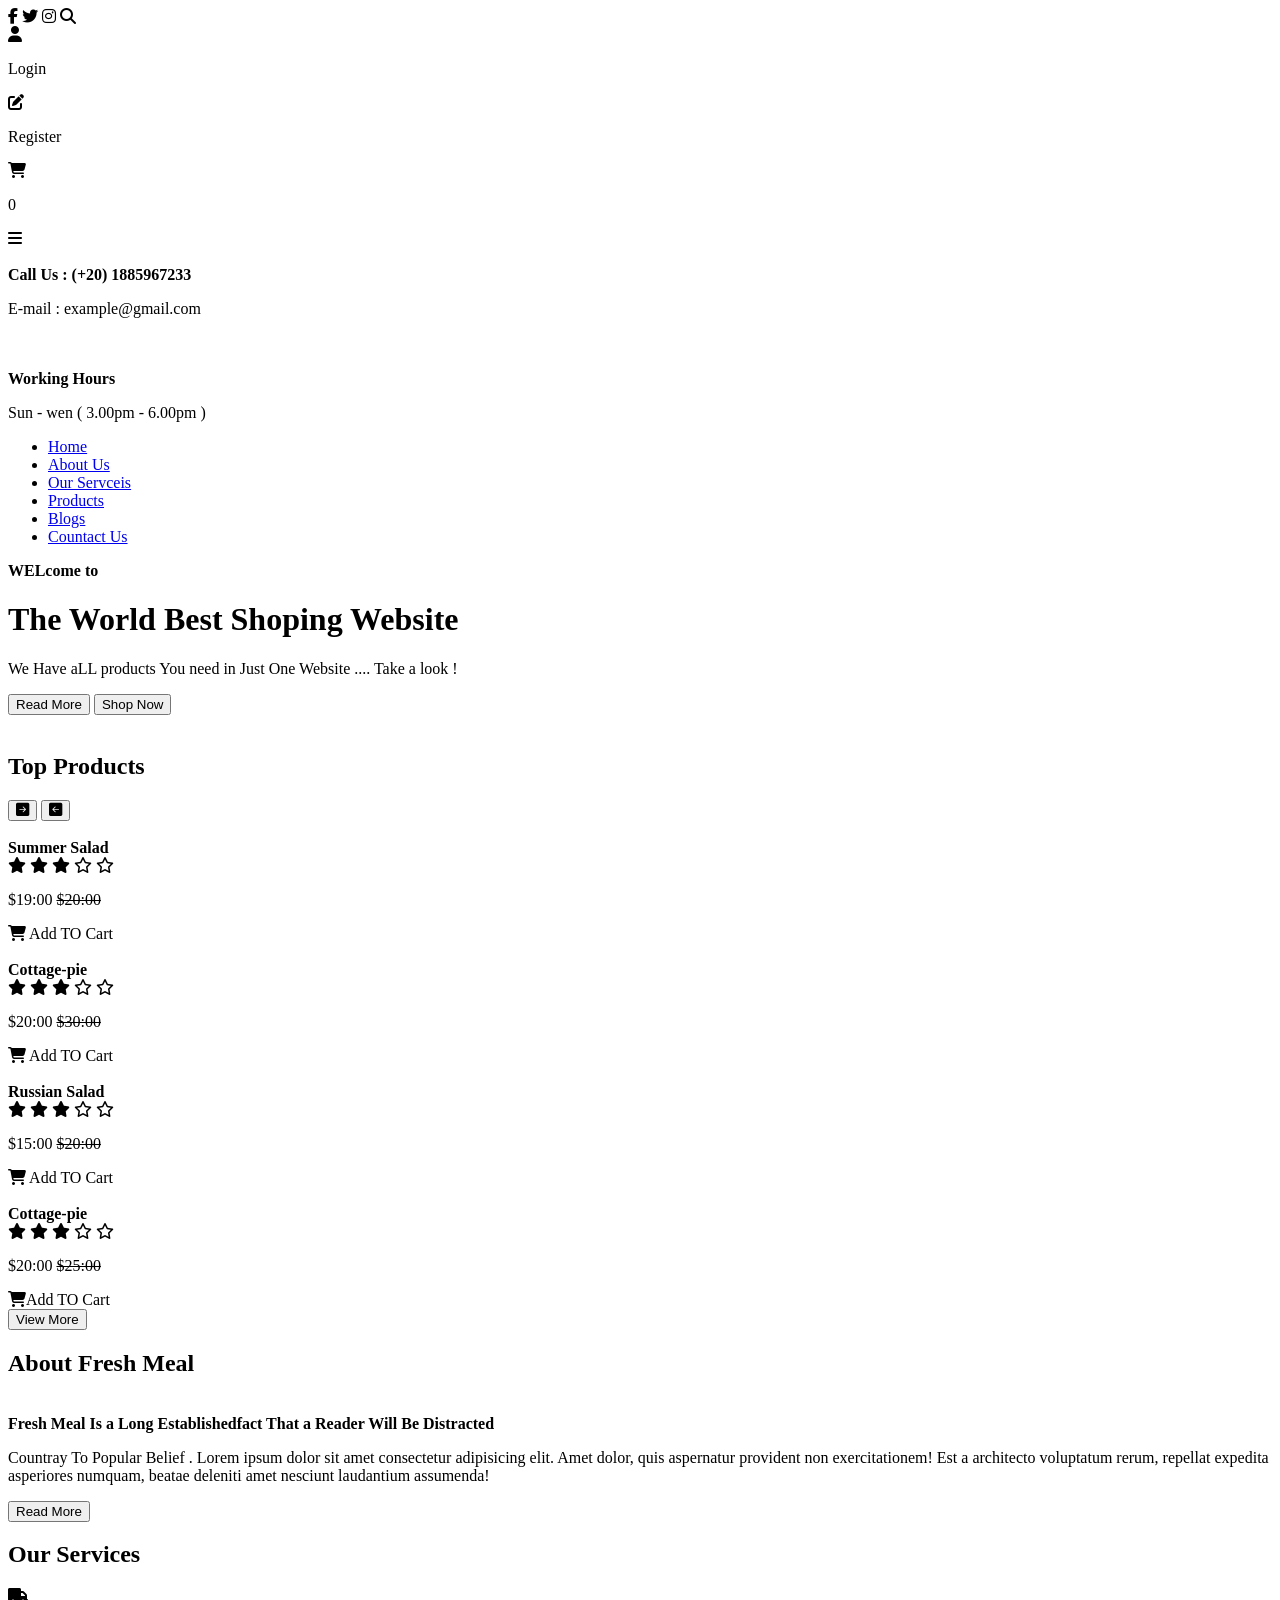
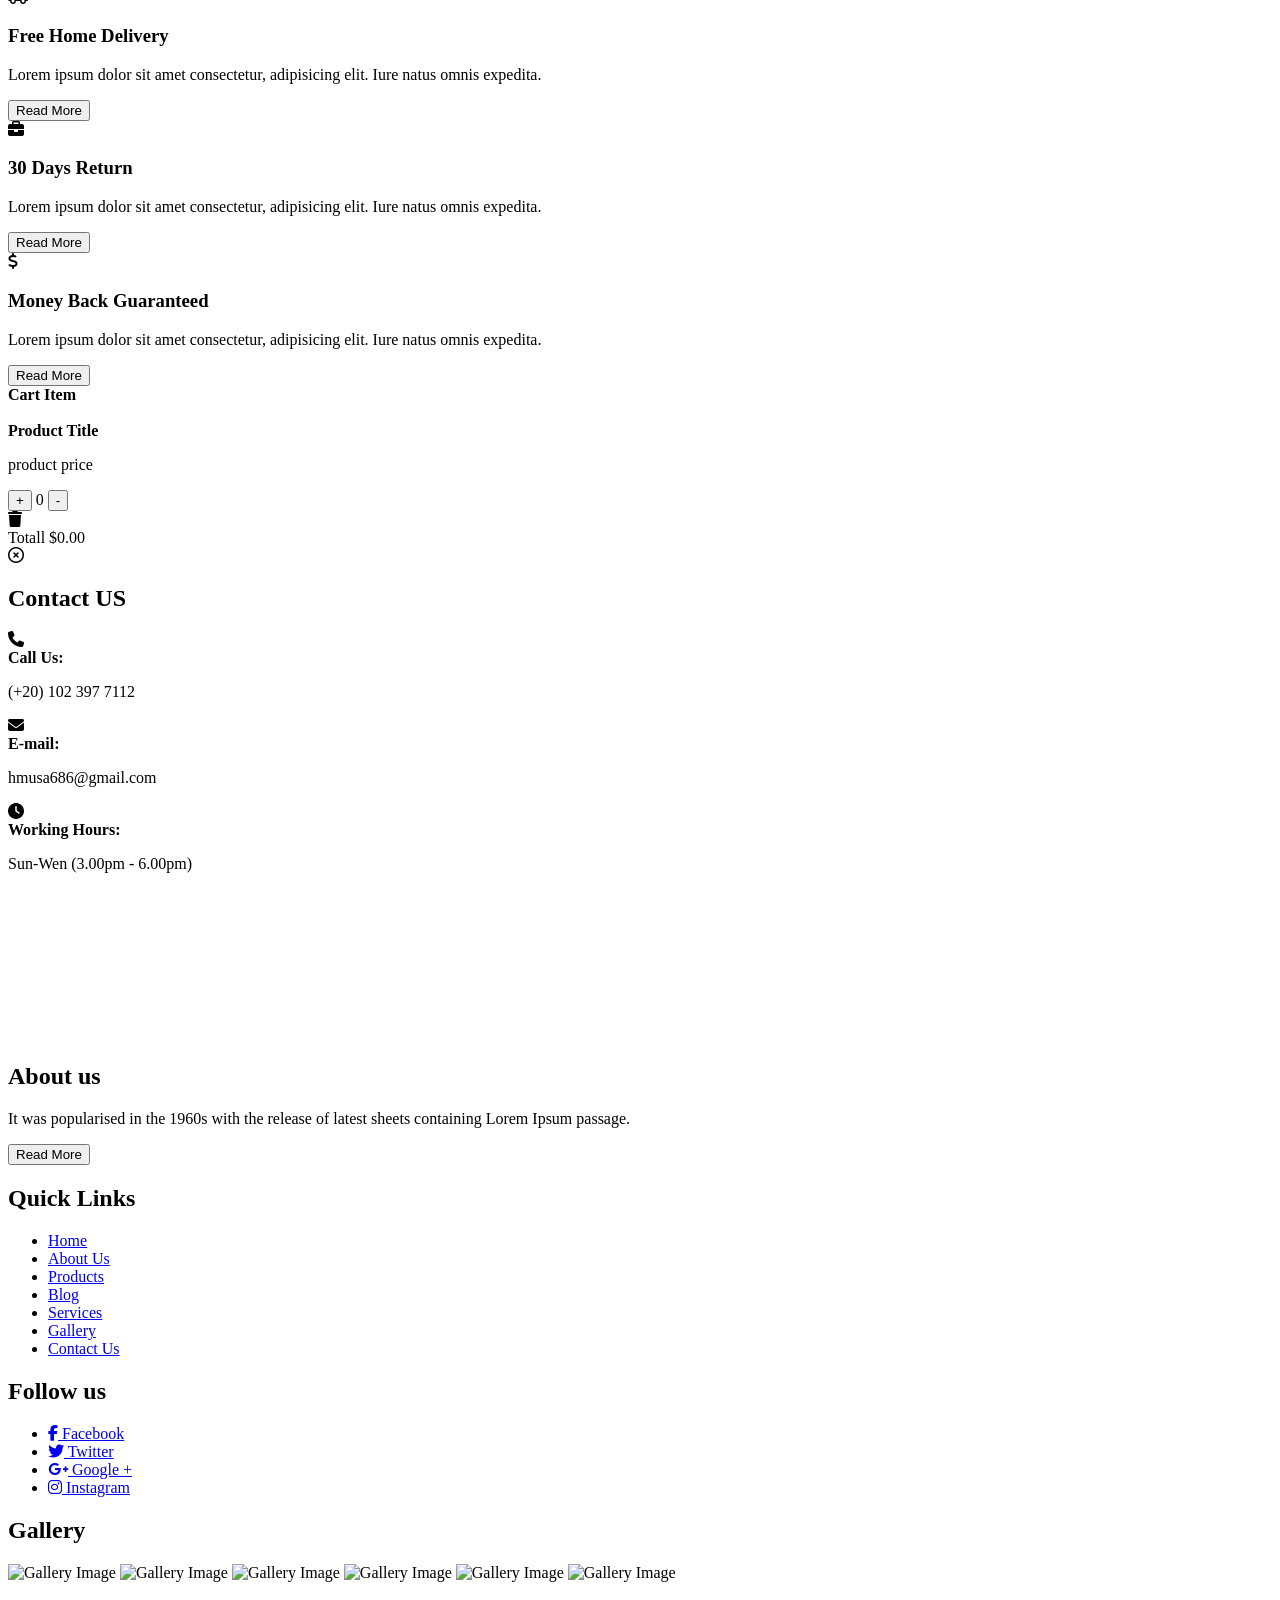
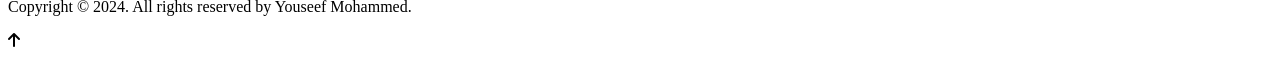
==== index.html @ c758f132 "Add files via upload" ====
<!DOCTYPE html>
<html lang="en">
<head>
    <meta charset="UTF-8">
    <meta name="viewport" content="width=device-width, initial-scale=1.0">
    <title>project-1</title>
    <!-- start slick-css -->
    <link rel="stylesheet" href="css/slick.css"> 
    <link rel="stylesheet" href="css/slick-theme.css"> 
    <!-- end slick-css -->
    <link rel="stylesheet" href="css/style.css">
    <!-- start icon -->
    <link rel="stylesheet" href="https://cdnjs.cloudflare.com/ajax/libs/font-awesome/6.6.0/css/all.min.css"
        integrity="sha512-Kc323vGBEqzTmouAECnVceyQqyqdsSiqLQISBL29aUW4U/M7pSPA/gEUZQqv1cwx4OnYxTxve5UMg5GT6L4JJg=="
        crossorigin="anonymous" referrerpolicy="no-referrer" />
        <link rel="stylesheet" href="https://cdn.jsdelivr.net/npm/bootstrap-icons@1.11.3/font/bootstrap-icons.min.css">
    <!-- end icon -->
</head>

<body>
    <!-- start nav -->
    <nav>
        <div class="top_nav">
            <div class="left_nav">
                <i class="fa-brands fa-facebook-f"></i>
                <i class="fa-brands fa-twitter"></i>
                <i class="fa-brands fa-instagram"></i>
                <i class="fa-solid fa-magnifying-glass"></i>
            </div>
            <div class="right_nav">
                <div>
                    <i class="fa-solid fa-user"></i>
                    <p>Login</p>
                </div>
                <div>
                    <i class="fa-solid fa-pen-to-square"></i>
                    <p>Register</p>
                </div>
                <div>
                    <i class="fa-solid fa-cart-shopping"></i>
                    <p class="cartLength">0</p>
                </div>
                <i class="fa-solid fa-bars"></i>

            </div>
        </div>
        <div class="down_nav">
            <div class="top">
                <div class="ayhaga">
                    <img src="img/phone-2.svg" alt="">
                    <div>
                        <b>Call Us : (+20) 1885967233</b>
                        <p>E-mail : example@gmail.com</p>
                    </div>
                </div>
                <img src="img/logo.svg" alt="">
                <div class="ayhaga">
                    <img src="img/clock.svg" alt="">
                    <div>
                        <b>Working Hours</b>
                        <p>Sun - wen ( 3.00pm - 6.00pm )</p>
                    </div>
                </div>

            </div>
            <ul>
                <li>
                    <a href="index.html" class="active">Home</a>
                </li>
                <li>
                    <a href="aboutus.html">About Us</a>
                </li>
                <li>
                    <a href="ourservice.html">Our Servceis</a>
                </li>
                <li>
                    <a href="products.html">Products</a>
                </li>
                <li>
                    <a href="#">Blogs</a>
                </li>
                <li>
                    <a href="contactus.html">Countact Us</a>
                </li>
            </ul>
        </div>

    </nav>
    <!-- end nav -->
    <!-- start header -->
    <header>
        <div class="header_title">
            <b>WELcome to <img src="img/logo-2.svg" alt=""></b>
            <h1>The World Best <span>Shoping</span> Website</h1>
            <p>We Have aLL products You need in Just One Website .... Take a look !</p>
            <div>
                <button>Read More</button>
                <button>Shop Now</button>
            </div>
        </div>
        <img src="img/straw.png" alt="">
    </header>
    <!-- end header -->


    <!-- start  sec top_products -->
    <section class="top_products">
        <h2 class="sec_title">Top Products</h2>
        <div class="icon">
        <button class="slider_icon slide_to_right"><i class="bi bi-arrow-right-square-fill"></i></button>
        <button class="slider_icon slide_to_left"><i class="bi bi-arrow-left-square-fill"></i></button>
        </div>
        <div class="slider">
            <div class="card">
                <div>
                    <img src="img/plate-1.png" alt="">
                </div>
                <div>
                <b>Summer Salad</b> 
                <div>
                    <i class="fa-solid fa-star"></i>
                    <i class="fa-solid fa-star"></i>
                    <i class="fa-solid fa-star"></i>
                    <i class="fa-regular fa-star"></i>
                    <i class="fa-regular fa-star"></i>
                </div>
                <p>$19:00 <del>$20:00</del></p>
                </div>  
                <div class="Addtocart">
                    <i class="fa-solid fa-cart-shopping"></i>
                    Add TO Cart
                </div>
            </div>
            <div class="card">
                <div>
                    <img src="img/Food Store_files/plate-4.png" alt="">
                </div>
                <div>
                <b>Cottage-pie</b> 
                <div>
                    <i class="fa-solid fa-star"></i>
                    <i class="fa-solid fa-star"></i>
                    <i class="fa-solid fa-star"></i>
                    <i class="fa-regular fa-star"></i>
                    <i class="fa-regular fa-star"></i>
                </div>
                <p>$20:00 <del>$30:00</del></p>
                </div>  
                <div class="Addtocart">
                    <i class="fa-solid fa-cart-shopping"></i>
                    Add TO Cart
                </div>
            </div>

            <div class="card">
                <div>
                    <img src="img/Food Store_files/plate-3.png" alt="">
                </div>
                <div>
                <b>Russian Salad</b> 
                <div>
                    <i class="fa-solid fa-star"></i>
                    <i class="fa-solid fa-star"></i>
                    <i class="fa-solid fa-star"></i>
                    <i class="fa-regular fa-star"></i>
                    <i class="fa-regular fa-star"></i>
                </div>
                <p>$15:00 <del>$20:00</del></p>
                </div>  
                <div class="Addtocart">
                    <i class="fa-solid fa-cart-shopping"></i>
                    Add TO Cart
                </div>
            </div>

            <div class="card">
                <div>
                    <img src="img/plate-4.png" alt="">
                </div>
                <div>
                <b>Cottage-pie </b> 
                <div>
                    <i class="fa-solid fa-star"></i>
                    <i class="fa-solid fa-star"></i>
                    <i class="fa-solid fa-star"></i>
                    <i class="fa-regular fa-star"></i>
                    <i class="fa-regular fa-star"></i>
                </div>
                <p>$20:00 <del>$25:00</del></p>
                </div>  
                <div class="Addtocart">
                    <i class="fa-solid fa-cart-shopping"></i>Add TO Cart
                    
                </div>
            </div>



        </div>

        <button class="view_more">View More</button>
    </section>
    <!-- end  sec top_products -->


    <!-- start sec-About -->
    <section class="About">
        <h2 class="sec_title">About Fresh Meal</h2>
        <div class="container">
            <div><img src="img/yogurt.png" alt=""></div>
            <div>
                <b>Fresh Meal Is a Long Establishedfact That a Reader Will Be Distracted</b>
                <p>Countray To Popular Belief . Lorem ipsum dolor sit amet consectetur adipisicing elit. Amet dolor, quis aspernatur provident non exercitationem! Est a architecto voluptatum rerum, repellat expedita asperiores numquam, beatae deleniti amet nesciunt laudantium assumenda!</p>
                <button class="btn">Read More</button>
            </div>
            
            

    </section>
    <!-- end sec-About -->

    <section class="services">
        <h2 class="sec_title">Our Services</h2>
        <div class="services-container">
            <div class="service-box">
                <div class="icon">
                <div class="diamond-shape"></div>
                <i class="fa-solid fa-truck"></i>
                </div>
                <h3>Free Home Delivery</h3>
                <p>Lorem ipsum dolor sit amet consectetur, adipisicing elit. Iure natus omnis expedita.</p>
                <button class="btn">Read More</button>
            </div>
            <div class="service-box ">
                <div class="icon">
                    <div class="diamond-shape"></div>
                    <i class="fa-solid fa-briefcase"></i>
                </div>
                <h3 >30 Days Return</h3>
                <p>Lorem ipsum dolor sit amet consectetur, adipisicing elit. Iure natus omnis expedita.</p>
                <button class="btn highlight-btn">Read More</button>
            </div>
            <div class="service-box">
                <div class="icon">
                    <div class="diamond-shape"></div>
                    <i class="fa-solid fa-dollar-sign"></i>
                </div>
                <h3>Money Back Guaranteed</h3>
                <p>Lorem ipsum dolor sit amet consectetur, adipisicing elit. Iure natus omnis expedita.</p>
                <button class="btn">Read More</button>
            </div>
        </div>
    </section>
    <!-- start cart -->
    <div class="cart">
        <b>Cart Item</b>
        <div class="container">
        <div class="card">
            <img src="img/plate-1.png" alt="">
            <div>
                <b>Product Title</b>
                <p>product price</p>
            </div>
            <div>
                <button>+</button>
                <span>0</span>
                <button>-</button>
            </div>
            <i class="fa-solid fa-trash"></i>
        </div>
        </div>
        <div class="totall">
            <span>Totall</span>
            <span class="totallprice">$0.00</span>
        </div>
        <i class="fa-regular fa-circle-xmark"></i>
    </div>
    <!-- end cart -->
    <!-- start contact us -->
    <section class="contact-section">
        <div class="contact-info">
        <h2>Contact <span>US</span></h2>
        <div class="contact-item">
            <i class="fa-solid fa-phone"></i>
            <div>
            <strong>Call Us:</strong>
            <p>(+20) 102 397 7112</p>
            </div>
        </div>
        <div class="contact-item">
            <i class="fa-solid fa-envelope"></i>
            <div>
            <strong>E-mail:</strong>
            <p>hmusa686@gmail.com</p>
            </div>
        </div>
        <div class="contact-item">
            <i class="fa-solid fa-clock"></i>
            <div>
            <strong>Working Hours:</strong>
            <p>Sun-Wen (3.00pm - 6.00pm)</p>
            </div>
        </div>
        </div>
        
        <div class="contact-map">
            <iframe 
            src="https://www.google.com/maps/embed?pb=!1m18!1m12!1m3!1d3454.7365084980243!2d31.490506314444317!3d30.027689626333846!2m3!1f0!2f0!3f0!3m2!1i1024!2i768!4f13.1!3m3!1m2!1s0x14583c2ee41d546f%3A0xd5dba2c9dc7b55c9!2zQW1lcmljYW4gVW5pdmVyc2l0eQ!5e0!3m2!1sen!2seg!4v1683664272433!5m2!1sen!2seg" 
            width="100%" 
            height="100%" 
            style="border:0;" 
            allowfullscreen="" 
            loading="lazy"
            referrerpolicy="no-referrer-when-downgrade">
        </iframe>
    </div>
</section>

<!-- end contact us -->

<!-- start footer--> 
    <footer>
        <div class="footer-container">
            <div class="footer-section about">
                <h2>About us</h2>
                <p>It was popularised in the 1960s with the release of latest sheets containing Lorem Ipsum passage.</p>
                <button class="read-more">Read More</button>
            </div>
            <div class="footer-section links">
                <h2>Quick Links</h2>
                <ul>
                    <li><a href="#">Home</a></li>
                    <li><a href="#">About Us</a></li>
                    <li><a href="#">Products</a></li>
                    <li><a href="#">Blog</a></li>
                    <li><a href="#">Services</a></li>
                    <li><a href="#">Gallery</a></li>
                    <li><a href="#">Contact Us</a></li>
                </ul>
            </div>
            <div class="footer-section social">
                <h2>Follow us</h2>
                <ul>
                    <li><a href="#"><i class="fa-brands fa-facebook-f"></i> Facebook</a></li>
                    <li><a href="#"><i class="fa-brands fa-twitter"></i>    Twitter</a></li>
                    <li><a href="#"><i class="fa-brands fa-google-plus-g"></i> Google +</a></li>
                    <li><a href="#"><i class="fa-brands fa-instagram"></i> Instagram</a></li>
                </ul>
            </div>
            <div class="footer-section gallery">
                <h2>Gallery</h2>
                <div class="gallery-images">
                    <img src="img/food-table (1).jpg" alt="Gallery Image">
                    <img src="img/food-table (1).jpg" alt="Gallery Image">
                    <img src="img/food-table (1).jpg" alt="Gallery Image">
                    <img src="img/food-table (1).jpg" alt="Gallery Image">
                    <img src="img/food-table (1).jpg" alt="Gallery Image">
                    <img src="img/food-table (1).jpg" alt="Gallery Image">
                </div>
            </div>
        </div>
        <div class="footer-bottom">
            <p>Copyright © 2024. All rights reserved by <span> Youseef Mohammed</span>.</p>
        </div>
    </footer>
    <!-- end footer--> 
    <div class="scroll_to_top"> <i class="fa-solid fa-arrow-up"></i></div>
    <script src="js/jquery.js"></script>
    <script src="js/slick.min.js"></script>
    <script src="js/main.js"></script>
</body>

</html>
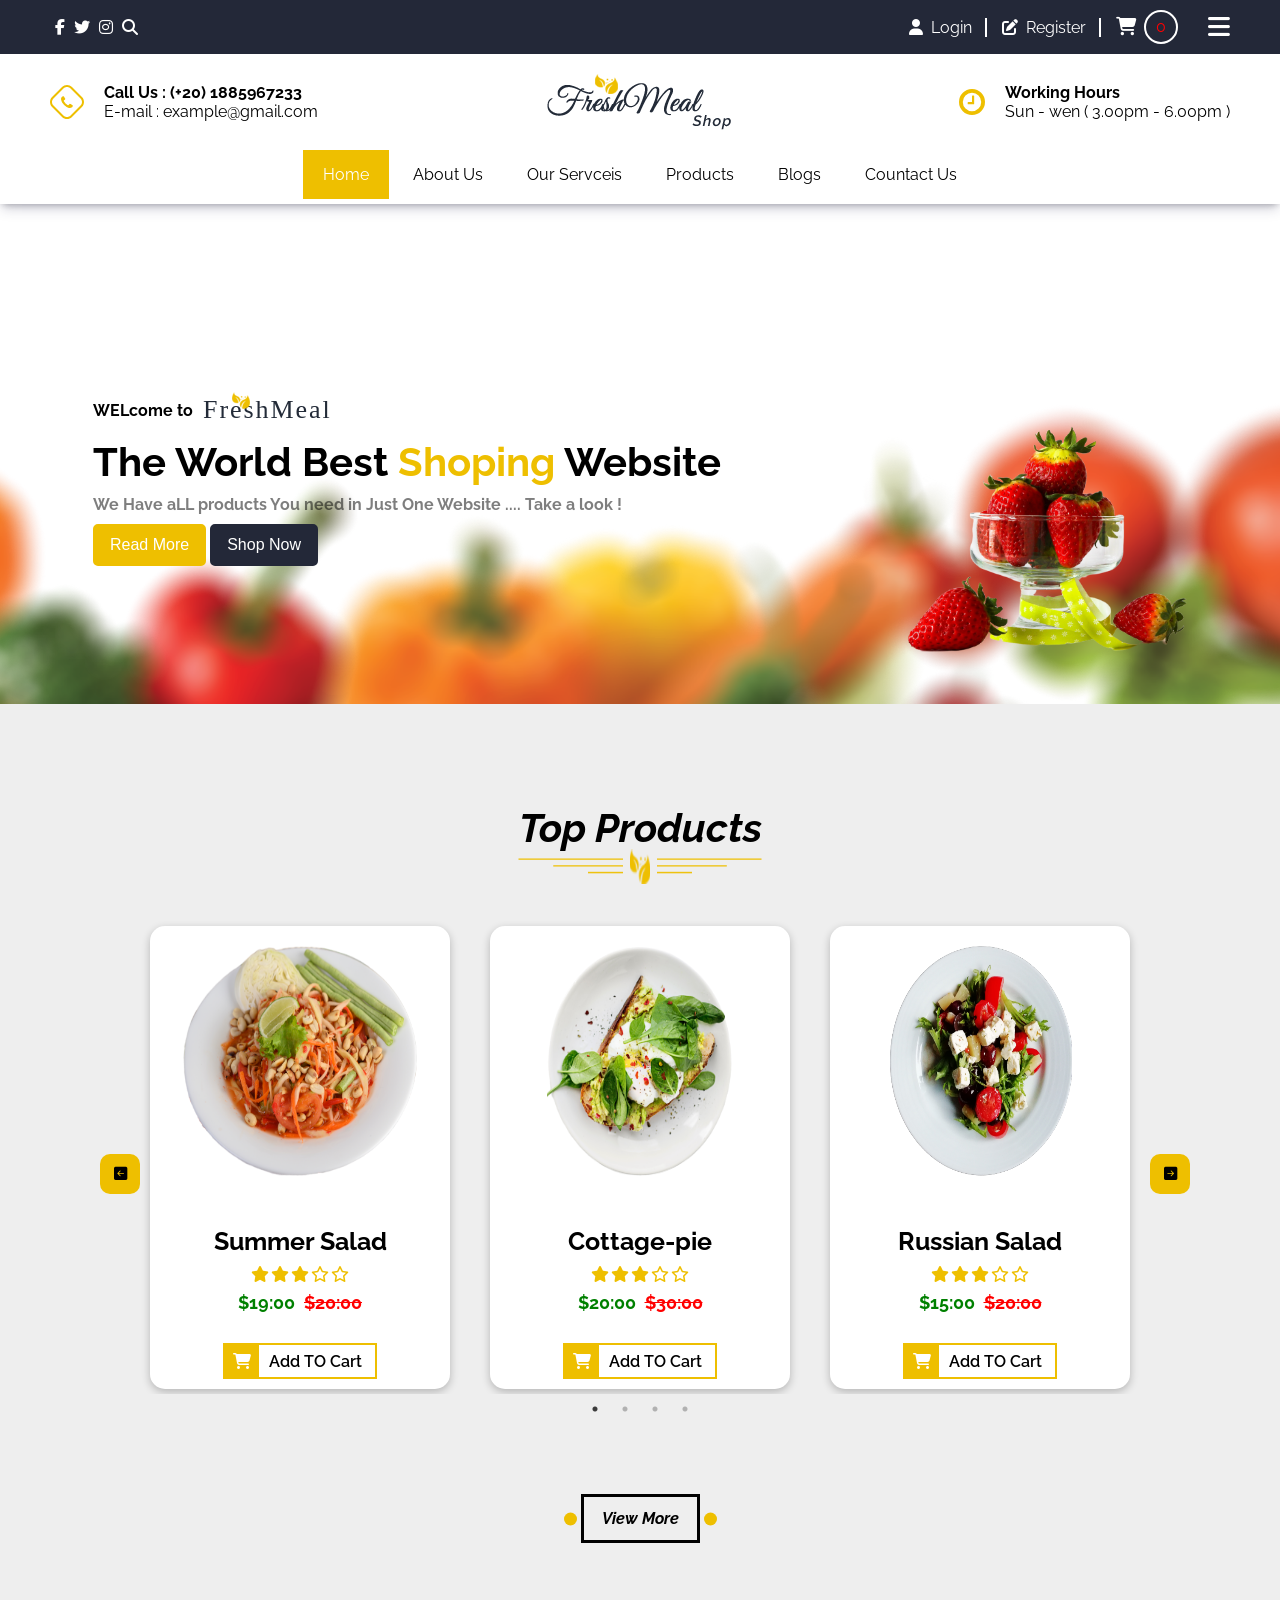
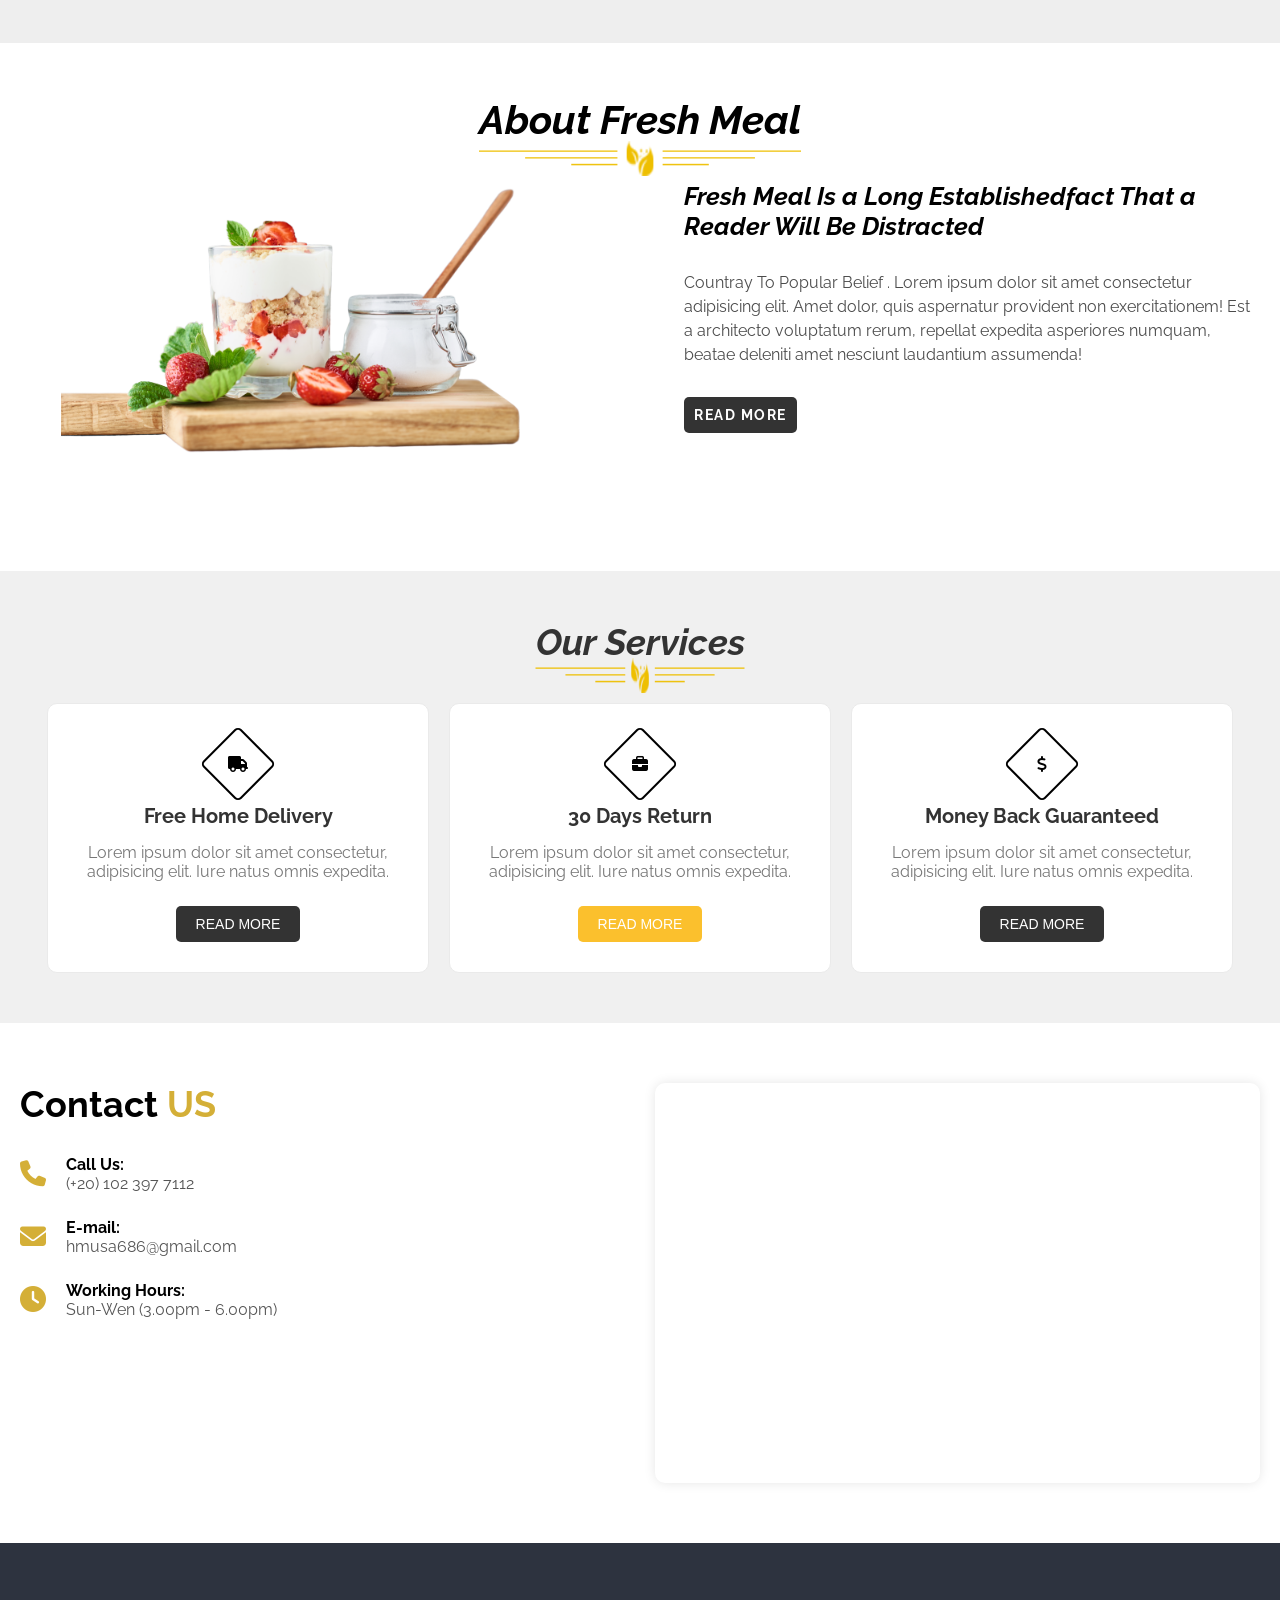
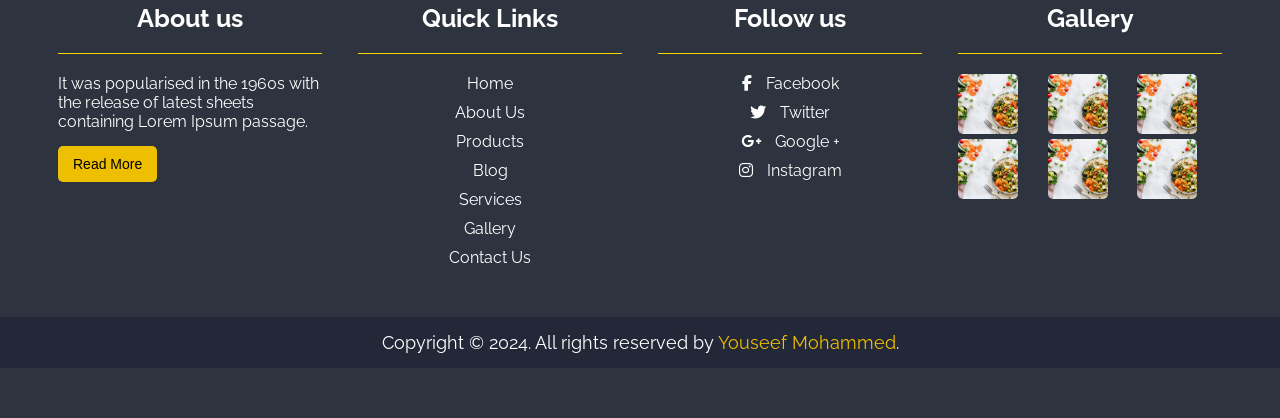
==== commit 1f0c4988: "Update index.html" ====
--- a/index.html
+++ b/index.html
@@ -133,7 +133,7 @@
             </div>
             <div class="card">
                 <div>
-                    <img src="img/Food Store_files/plate-4.png" alt="">
+                    <img src="img/plate-4.png" alt="">
                 </div>
                 <div>
                 <b>Cottage-pie</b> 
@@ -154,7 +154,7 @@
 
             <div class="card">
                 <div>
-                    <img src="img/Food Store_files/plate-3.png" alt="">
+                    <img src="img/plate-3.png" alt="">
                 </div>
                 <div>
                 <b>Russian Salad</b> 
@@ -370,4 +370,4 @@
     <script src="js/main.js"></script>
 </body>
 
-</html>+</html>
--- a/css/style.css
+++ b/css/style.css
@@ -0,0 +1,989 @@
+@import url("https://fonts.googleapis.com/css2?family=Raleway:ital,wght@0,100..900;1,100..900&display=swap");
+body {
+  font-family: "Raleway", sans-serif;
+  min-height: 3000px;
+}
+:root {
+  --main-color: #eebf00;
+  --second-color: #232838;
+}
+* {
+  margin: 0;
+  padding: 0;
+}
+/* start nav */
+nav {
+  box-shadow: rgba(50, 50, 93, 0.25) 0px 6px 12px -2px,
+    rgba(0, 0, 0, 0.3) 0px 3px 7px -3px;
+  position: sticky;
+  top: 0;
+  width: 100%;
+  z-index: 10;
+  background-color: #fff;
+}
+.top_nav {
+  display: flex;
+  align-items: center;
+  justify-content: space-between;
+  background-color: var(--second-color);
+  padding: 10px 50px;
+  color: #fff;
+}
+.top_nav .left_nav * {
+  margin-left: 5px;
+}
+.top_nav .right_nav {
+  display: flex;
+  align-items: center;
+  justify-content: center;
+  gap: 30px;
+}
+.top_nav .right_nav div {
+  display: flex;
+  align-items: center;
+  justify-content: center;
+  gap: 5px;
+
+  position: relative;
+}
+.top_nav .right_nav div i {
+}
+.top_nav .right_nav div p {
+  transition: 0.5s;
+  cursor: pointer;
+  margin-left: 3px;
+}
+.top_nav .right_nav div p:hover {
+  color: var(--main-color);
+}
+.top_nav .right_nav div:nth-of-type(3) i {
+  font-size: 18px;
+  transition: 0.5s;
+}
+.top_nav .right_nav div:nth-of-type(3) i:hover {
+  transform: rotate(360deg);
+}
+.top_nav .right_nav div:nth-of-type(3) p {
+  height: 20px;
+  width: 20px;
+  text-align: center;
+  padding: 5px;
+  border: 2px solid #fff;
+  border-radius: 50%;
+  color: red;
+}
+.top_nav .right_nav div:not(:last-of-type)::after {
+  content: "";
+  position: absolute;
+  height: 100%;
+  width: 2px;
+  top: 0;
+  right: -15px; /*-15 is half of gap*/
+  background-color: #fff;
+}
+
+.fa-bars {
+  font-size: 25px;
+  transition: 0.5s;
+  cursor: pointer;
+  display: none;
+}
+.fa-bars.open {
+  transform: rotate(90deg);
+  text-shadow: 2px 2px 5px var(--main-color);
+}
+
+@media (max-width: 768px) {
+  .fa-bars {
+    display: block;
+  }
+}
+
+/* end nav */
+
+/* start down_nav */
+.down_nav {
+  display: flex;
+  align-items: center;
+  justify-content: center;
+  padding: 10px 50px 5px;
+  flex-direction: column;
+  gap: 10px;
+}
+.down_nav .top {
+  width: 100%;
+  display: flex;
+  justify-content: space-between;
+  align-items: center;
+  padding: 10px 0;
+}
+
+.down_nav .top .ayhaga {
+  display: flex;
+  align-items: center;
+  justify-content: center;
+  gap: 20px;
+}
+
+.down_nav ul {
+  display: flex;
+  gap: 4px;
+  transition: 0.5s;
+}
+.down_nav ul li {
+  list-style: none;
+}
+.down_nav ul li a {
+  display: block;
+  text-decoration: none;
+  color: #000;
+  padding: 15px 20px;
+  font-weight: 600px;
+  transition: 0.5s;
+}
+.down_nav ul li a:hover,
+.down_nav ul li a.active {
+  background-color: var(--main-color);
+  color: #fff;
+}
+@media (max-width: 768px) {
+  .down_nav .top .ayhaga:nth-of-type(2) {
+    display: none;
+  }
+  .down_nav {
+    position: relative;
+  }
+  .down_nav ul {
+    position: absolute;
+    top: 200%;
+    flex-direction: column;
+    background-color: #fff;
+    width: 100%;
+    padding: 20px;
+    transition: 0.5s;
+    opacity: 0;
+    height: 0;
+    overflow: hidden;
+  }
+  .down_nav ul.open {
+    opacity: 1;
+    height: auto;
+    padding: 20;
+    overflow: visible;
+    top: 100%;
+  }
+  .down_nav ul li {
+  }
+  .down_nav ul a {
+    text-align: center;
+  }
+}
+
+/* end down_nav */
+
+/* start header */
+header {
+  display: flex;
+  justify-content: space-around;
+  align-items: center;
+  min-height: 50vh;
+  background: url(../img/hero.png) bottom no-repeat;
+  background-size: cover;
+  margin-top: 50px;
+}
+header .header_title {
+  display: flex;
+  flex-direction: column;
+  gap: 10px;
+}
+header .header_title b {
+  display: flex;
+  align-items: center;
+  gap: 10px;
+}
+header .header_title h1 {
+  font-size: 40px;
+}
+header .header_title h1 span {
+  color: var(--main-color);
+}
+header .header_title p {
+  font-weight: 700;
+  opacity: 0.5;
+}
+header .header_title div button {
+  padding: 10px 15px;
+  background-color: var(--main-color);
+  color: #fff;
+  border-radius: 5px;
+  border: 2px solid var(--main-color);
+  cursor: pointer;
+  font-size: 16px;
+  transition: 0.5s;
+}
+header .header_title div button:hover {
+  background-color: #fff;
+  color: var(--main-color);
+}
+header .header_title div button:nth-of-type(2),
+.btn {
+  color: #fff;
+  background-color: var(--second-color);
+  border: 2px solid var(--second-color);
+}
+header .header_title div button:nth-of-type(2):hover,
+.btn:hover {
+  color: var(--second-color);
+  background-color: #fff;
+}
+header > img:nth-of-type(1) {
+  margin-top: 120px;
+  width: 280px;
+  animation: logo 1s linear alternate infinite;
+}
+@keyframes logo {
+  100% {
+    transform: translateY(-20px);
+  }
+}
+@media (max-width: 768px) {
+  header {
+    flex-direction: column;
+    padding: 10px 0;
+  }
+  header .header_title {
+    padding: 20px;
+  }
+  header .header_title b {
+    font-size: 15px;
+  }
+  header .header_title h1 {
+    font-size: 30px;
+  }
+  @keyframes logo {
+    100% {
+      transform: translatex(-20px);
+    }
+  }
+  header > img:nth-of-type(1) {
+    width: 250px;
+    animation: logo 1s linear alternate infinite;
+  }
+}
+/* end header */
+
+/* start section top_products */
+section {
+  padding: 100px 0;
+}
+section .sec_title {
+  font-size: 40px;
+  font-style: italic;
+  position: relative;
+  text-align: center;
+  width: max-content;
+}
+section .sec_title::before {
+  content: "";
+  position: absolute;
+  height: 35px;
+  width: 100%;
+  background: url(../img/download.png) no-repeat center;
+  background-size: 100% 100%;
+  bottom: -70%;
+  left: 50%;
+  transform: translateX(-50%);
+}
+.top_products {
+  background-color: #eee;
+  display: flex;
+  flex-direction: column;
+  align-items: center;
+  justify-content: center;
+  gap: 70px;
+  position: relative; 
+  
+} 
+
+.top_products .slider {
+  width: 100%;
+  padding: 0 130px;
+  box-sizing: border-box;
+  display: flex;
+  flex-wrap: wrap;
+  gap: 30px;                                                    
+}
+.top_products .slider .card {
+  background-color: #fff;
+  display: flex;
+  flex-direction: column;
+  gap: 30px;
+  align-items: center;
+  justify-content: center;
+  border-radius: 15px;
+  transition: 0.5s;
+  box-shadow: rgba(0, 0, 0, 0.24) 0px 3px 8px;
+}
+.top_products .slider .card:hover {
+  box-shadow: 5px 5px 10px 3px var(--main-color),
+    -5px -5px 10px 3px var(--main-color);
+  border-radius: 30px;
+}
+
+.top_products .slider .card > div:nth-of-type(1) {
+  padding: 20px 0;
+  display: flex;
+  align-items: center;
+  justify-content: center;
+}
+.top_products .slider .card div:nth-of-type(1) img {
+  width: 80%;
+  height: 230px;
+}
+.top_products .slider .card div:nth-of-type(2) {
+  width: 100%;
+  display: flex;
+  flex-direction: column;
+  gap: 10px;
+  align-items: center;
+}
+.top_products .slider .card div:nth-of-type(2) b {
+  font-size: 25px;
+}
+.top_products .slider .card div:nth-of-type(2) div {
+  display: flex;
+  gap: 2px;
+}
+.top_products .slider .card div:nth-of-type(2) div i {
+  color: var(--main-color);
+}
+.top_products .slider .card div:nth-of-type(2) p {
+  font-size: 18px;
+  color: green;
+  font-weight: bold;
+}
+.top_products .slider .card div:nth-of-type(2) p del {
+  color: red;
+  margin-left: 5px;
+}
+.top_products .Addtocart {
+  width: 50%;
+  border: 2px solid var(--main-color);
+  display: flex;
+  align-items: center;
+  margin-bottom: 10px;
+  gap: 10px;
+  cursor: pointer;
+  position: relative;
+  font-weight: 600;
+  transition: 0.5s;
+  z-index: 1;
+}
+.top_products .Addtocart i {
+  padding: 8px;
+  background-color: var(--main-color);
+  color: #fff;
+}
+.top_products .Addtocart::after {
+  content: "";
+  position: absolute;
+  background-color: var(--main-color);
+  width: 0;
+  height: 100%;
+  left: 0;
+  top: 0;
+  transition: 0.5s;
+}
+.top_products .Addtocart:hover::after {
+  width: 100%;
+  z-index: -1;
+}
+.top_products .Addtocart:hover {
+  color: #fff;
+}
+
+.slick_track {
+  padding: 40px 0;
+}
+.slick-slide {
+  margin: 5px 20px;
+}
+.top_products .slider_icon {
+  position: absolute;
+  width: 40px;
+  height: 40px;
+  display: flex;
+  align-items: center;
+  justify-content: center;
+  z-index: 3;
+  border: none;
+  background-color: var(--main-color);
+  border-radius: 10px;
+  cursor: pointer;
+  top: 50%;
+  transform: translateY(-50%);
+} 
+.top_products .slider_icon.slide_to_right{
+  right: 130px;
+  
+} 
+  .top_products .slider_icon.slide_to_left{
+  left: 100px;
+  
+
+} 
+
+
+.top_products .icon {
+  position: absolute;
+  top: 50%;
+  left: 0;
+  width: 100%;
+  display: flex;
+  justify-content: space-between;
+  padding: 0 20px;
+  transform: translateY(-50%);
+  z-index: 2;
+} 
+
+
+.slick-dots {
+  position: absolute;
+  bottom: 30;
+  left: 50%;
+  transform: translateX(-50%);
+}
+
+.view_more {
+  padding: 12px 18px;
+  border: 3px solid #000;
+  font-style: italic;
+  cursor: pointer;
+  font-weight: 700;
+  font-family: "Raleway", sans-serif;
+  background-color: transparent;
+  font-size: 16px;
+  position: relative;
+  z-index: 2;
+}
+.view_more::after {
+  content: "";
+  position: absolute;
+  width: 13px;
+  height: 13px;
+  border-radius: 50%;
+  background-color: var(--main-color);
+  right: -20px;
+  top: 50%;
+  transform: translateY(-50%);
+}
+.view_more::before {
+  content: "";
+  position: absolute;
+  width: 13px;
+  height: 13px;
+  border-radius: 50%;
+  background-color: var(--main-color);
+  left: -20px;
+  top: 50%;
+  transform: translateY(-50%);
+}
+.view_more:hover::after {
+  animation: right 0.5s linear forwards;
+}
+.view_more:hover::before {
+  animation: left 0.5s linear forwards;
+}
+@keyframes right {
+  50% {
+    right: 0;
+  }
+  100% {
+    right: 0;
+    height: 100%;
+    width: 50%;
+    background-color: var(--main-color);
+    border-radius: 0;
+    z-index: -2;
+  }
+}
+@keyframes left {
+  50% {
+    left: 0;
+  }
+  100% {
+    left: 0;
+    height: 100%;
+    width: 50%;
+    background-color: var(--main-color);
+    border-radius: 0;
+    z-index: -2;
+  }
+}
+.view_more:hover {
+  letter-spacing: 2px;
+  color: #fff;
+  border: 3px solid #000;
+  transition: 0.5s 0.5s;
+}
+.About {
+  position: relative;
+}
+.About .sec_title {
+  position: absolute;
+  left: 50%;
+  top: 10%;
+  transform: translateX(-50%);
+}
+
+@media (max-width: 1024px) {
+  .top_products .icon {
+    display: none;
+  }
+}
+
+/* end section top_products*/
+
+/* start sec-About */
+.About {
+  display: flex;
+  flex-direction: column;
+  gap: 220px;
+  background-color: #fff;
+}
+.About .container {
+  display: flex;
+  align-items: center;
+  justify-content: center;
+  gap: 50px;
+}
+.About .container div {
+  width: 50%;
+}
+.About .container div:nth-of-type(1) {
+  display: flex;
+  align-items: center;
+  justify-content: center;
+}
+.About .container div:nth-of-type(1) img {
+  width: 80%;
+}
+.About .container div:nth-of-type(2) {
+  padding: 20px;
+  box-sizing: border-box;
+  display: flex;
+  flex-direction: column;
+  gap: 30px;
+}
+.About .container div:nth-of-type(2) b {
+  font-size: 25px;
+  font-style: italic;
+}
+.About .container div:nth-of-type(2) p {
+  line-height: 1.5;
+  opacity: 0.7;
+}
+.About .container div:nth-of-type(2) .btn {
+  width: max-content;
+  letter-spacing: 1.5px;
+  padding: 10px;
+  font-family: "Raleway", sans-serif;
+  font-weight: 700;
+}
+/* end sec-About */
+.scroll_to_top {
+  height: 50px;
+  width: 50px;
+  background-color: var(--main-color);
+  color: #fff;
+  border: 2px solid #fff;
+  outline: 2px solid var(--main-color);
+  display: flex;
+  align-items: center;
+  justify-content: center;
+  border-radius: 30%;
+  font-size: 18px;
+  font-weight: bold;
+  cursor: pointer;
+  position: fixed;
+  left: 50px;
+  bottom: 50px;
+  animation: toTop 1s ease infinite alternate;
+}
+
+.scroll_to_top:hover {
+  animation-play-state: paused;
+  border-radius: 50%;
+  background-color: #fff;
+  color: var(--main-color);
+  outline: 3px solid var(--main-color);
+}
+@keyframes toTop {
+  50% {
+    transform: translateY(-25px);
+  }
+  100% {
+    transform: translateY(0);
+  }
+}
+/* start cart */
+.cart {
+  position: fixed;
+  bottom: 0;
+  width: 400px;
+  height: 98vh;
+  background-color: var(--second-color);
+  z-index: 11;
+  color: #fff;
+  border-top: 2px solid var(--main-color);
+  border-left: 2px solid var(--main-color);
+  padding: 20px;
+  box-sizing: border-box;
+  border-radius: 20px 0 0 0;
+  display: flex;
+  flex-direction: column;
+  gap: 50px;
+  align-items: center;
+  right: -400px;
+  overflow-y: auto;
+}
+.cart.open {
+  display: flex;
+  right: 0px;
+  gap: 20px;
+}
+.cart > b {
+  font-size: 30px;
+}
+.cart .container {
+  display: flex;
+  flex-direction: column;
+  gap: 10px;
+  width: 100%;
+}
+.cart .container .card{
+  background-color: #eeeeee71;
+  display: flex;
+  justify-content: space-between;
+  align-items: center;
+  padding: 10px 15px;
+  border-radius: 5px;
+}
+.cart .container .card img{
+  width: 80px;
+  height: 80px;
+  border-radius: 50%;
+  outline:2px solid var(--main-color) ;
+  outline-offset: 3px;
+
+}
+.cart .container.card div:nth-of-type(2){
+  display:flex ;
+  gap: 5px;
+  align-items: center;
+}
+.cart .container .card div:nth-of-type(2) button{
+  width: 20px;
+  height: 20px;
+  border-radius: 50%;
+  color: #fff;
+  font-weight: bold;
+  border: 1px solid #fff;
+  cursor: pointer;
+  background-color: #000;
+
+}
+.cart .container.card div:nth-of-type(2) span{
+  font-size: 20px;
+}
+.cart .container.card i{
+  cursor: pointer;
+  font-size: 25px;
+  transition: 0.5s;
+  color: brown;
+}
+.cart .container.card i:hover{
+  color: red;
+  transform: scale(1.5);
+}
+
+.cart .totall {
+  padding: 10px 0;
+  width: 100%;
+  border-top: 3px solid #fff;
+  display: flex;
+  align-items: center;
+  justify-content: space-between;
+}
+.cart .fa-circle-xmark {
+  position: absolute;
+  top: 10px;
+  left: 10px;
+  z-index: 11;
+  cursor: pointer;
+}
+.fa-trash{
+  color: red;
+  cursor: pointer;
+}
+/* end cart */
+
+/* start sec services */
+
+.services {
+  padding: 50px 20px;
+  background-color: rgb(240, 240, 240);
+  display: flex;
+  flex-direction: column;
+  align-items: center;
+  text-align: center;
+}
+.services .sec_title {
+  font-size: 36px;
+  color: #333;
+  margin-bottom: 40px;
+}
+.services-container {
+  display: flex;
+  justify-content: center;
+  flex-wrap: wrap;
+  gap: 20px;
+  max-width: 1200px;
+}
+.service-box {
+  background: #fff;
+  border: 1px solid #eaeaea;
+  border-radius: 10px;
+  padding: 30px;
+  width: 320px;
+  text-align: center;
+  transition: transform 0.3s ease, box-shadow 0.3s ease;
+}
+.service-box:hover {
+  transform: translateY(-5px);
+  box-shadow: 0 10px 20px rgba(0, 0, 0, 0.1);
+  border: 2px solid #fbc02d;
+}
+.icon {
+  position: relative;
+  display: flex;
+  align-items: center;
+  justify-content: center;
+  width: 60px;
+  height: 60px;
+  margin: 0 auto 10px;
+}
+.diamond-shape {
+  position: absolute;
+  width: 50px;
+  height: 50px;
+  border: 2px solid #000;
+  border-radius: 5px;
+  transform: rotate(45deg);
+  background: transparent;
+}
+.service-box h3 {
+  font-size: 20px;
+  color: #333;
+  margin-bottom: 15px;
+}
+.service-box p {
+  font-size: 16px;
+  color: #777;
+  margin-bottom: 25px;
+}
+.btn {
+  background-color: #333;
+  color: #fff;
+  padding: 10px 20px;
+  font-size: 14px;
+  text-transform: uppercase;
+  border: none;
+  border-radius: 5px;
+  cursor: pointer;
+  transition: background-color 0.3s ease;
+}
+.btn:hover {
+  background-color: #555;
+}
+.highlight-btn {
+  background-color: #fbc02d;
+}
+.highlight-btn:hover {
+  background-color: #f9a825;
+}
+@media (max-width: 740px) {
+  .services-container {
+      flex-direction: column;
+      align-items: center;
+  }
+  .service-box {
+      width: 90%;
+  }
+}
+/* end sec services */
+
+/* start contact us */
+.contact-section {
+  display: flex;
+  flex-wrap: wrap;
+  gap: 30px;
+  padding: 60px 20px;
+  background: #fff;
+}
+
+.contact-info {
+  flex: 1;
+  min-width: 300px;
+}
+
+.contact-info h2 {
+  font-size: 36px;
+  margin-bottom: 30px;
+  position: relative;
+}
+
+.contact-info h2 span {
+  color: #d4af37;
+}
+
+.contact-item {
+  display: flex;
+  align-items: center;
+  gap: 20px;
+  margin-bottom: 25px;
+}
+
+.contact-item i {
+  font-size: 26px;
+  color: #d4af37;
+}
+
+.contact-item div {
+  font-size: 16px;
+}
+
+.contact-item p {
+  margin: 0;
+  color: #555;
+}
+
+.contact-map {
+  flex: 1;
+  min-width: 300px;
+  height: 400px;
+  border-radius: 10px;
+  overflow: hidden;
+  box-shadow: 0 0 12px rgba(0, 0, 0, 0.1);
+}
+/* end contact us */
+/* start footer */
+footer {
+  background-color: #2d333f;
+  color: white;
+  padding: 50px 0;
+}
+
+/* Footer Container */
+.footer-container {
+  display: flex;
+  justify-content: space-around;
+  max-width: 1200px;
+  margin: auto;
+  flex-wrap: wrap;
+}
+
+/* Footer Sections */
+.footer-section {
+  width: 22%;
+  padding: 10px;
+}
+
+.footer-section h2 {
+  font-size: 25px;
+  margin-bottom: 20px;
+  position: relative;
+  border-bottom: 1px solid gold;
+  padding-bottom: 20px;
+  text-align: center;
+}
+
+/* About Us Section */
+.footer-section p {
+  font-size: 16px;
+  color: #fff;
+  margin-bottom: 15px;
+}
+
+/* Read More Button */
+.read-more {
+  background-color: var(--main-color);
+  border: none;
+  padding: 10px 15px;
+  font-size: 14px;
+  cursor: pointer;
+  border-radius: 5px;
+}
+
+.read-more:hover {
+  background-color: #fff;
+}
+
+/* Quick Links */
+.footer-section ul {
+  list-style: none;
+  text-align: center;
+}
+
+.footer-section ul li {
+  margin: 10px 0;
+}
+
+.footer-section ul li a {
+  color: white;
+  text-decoration: none;
+  font-size: 16px;
+  transition: 0.3s;
+}
+
+.footer-section ul li a:hover {
+  color: gold;
+}
+
+/* Social Media Links */
+.footer-section ul li a i {
+  margin-right: 10px;
+}
+
+/* Gallery Images */
+.gallery-images {
+  display: grid;
+  grid-template-columns: repeat(3, 1fr);
+  gap: 5px;
+}
+
+.gallery-images img {
+  width: 60px;
+  height: 60px;
+  object-fit: cover;
+  border-radius: 5px;
+}
+
+/* Footer Bottom */
+.footer-bottom {
+  text-align: center;
+  margin-top: 30px;
+  padding: 15px 0;
+  background-color: #232838;
+  font-size: 18px;
+}
+
+.footer-bottom span {
+  color: var(--main-color);
+}
+
+/* end footer */
+
+body {
+  overflow-x: hidden;
+}
